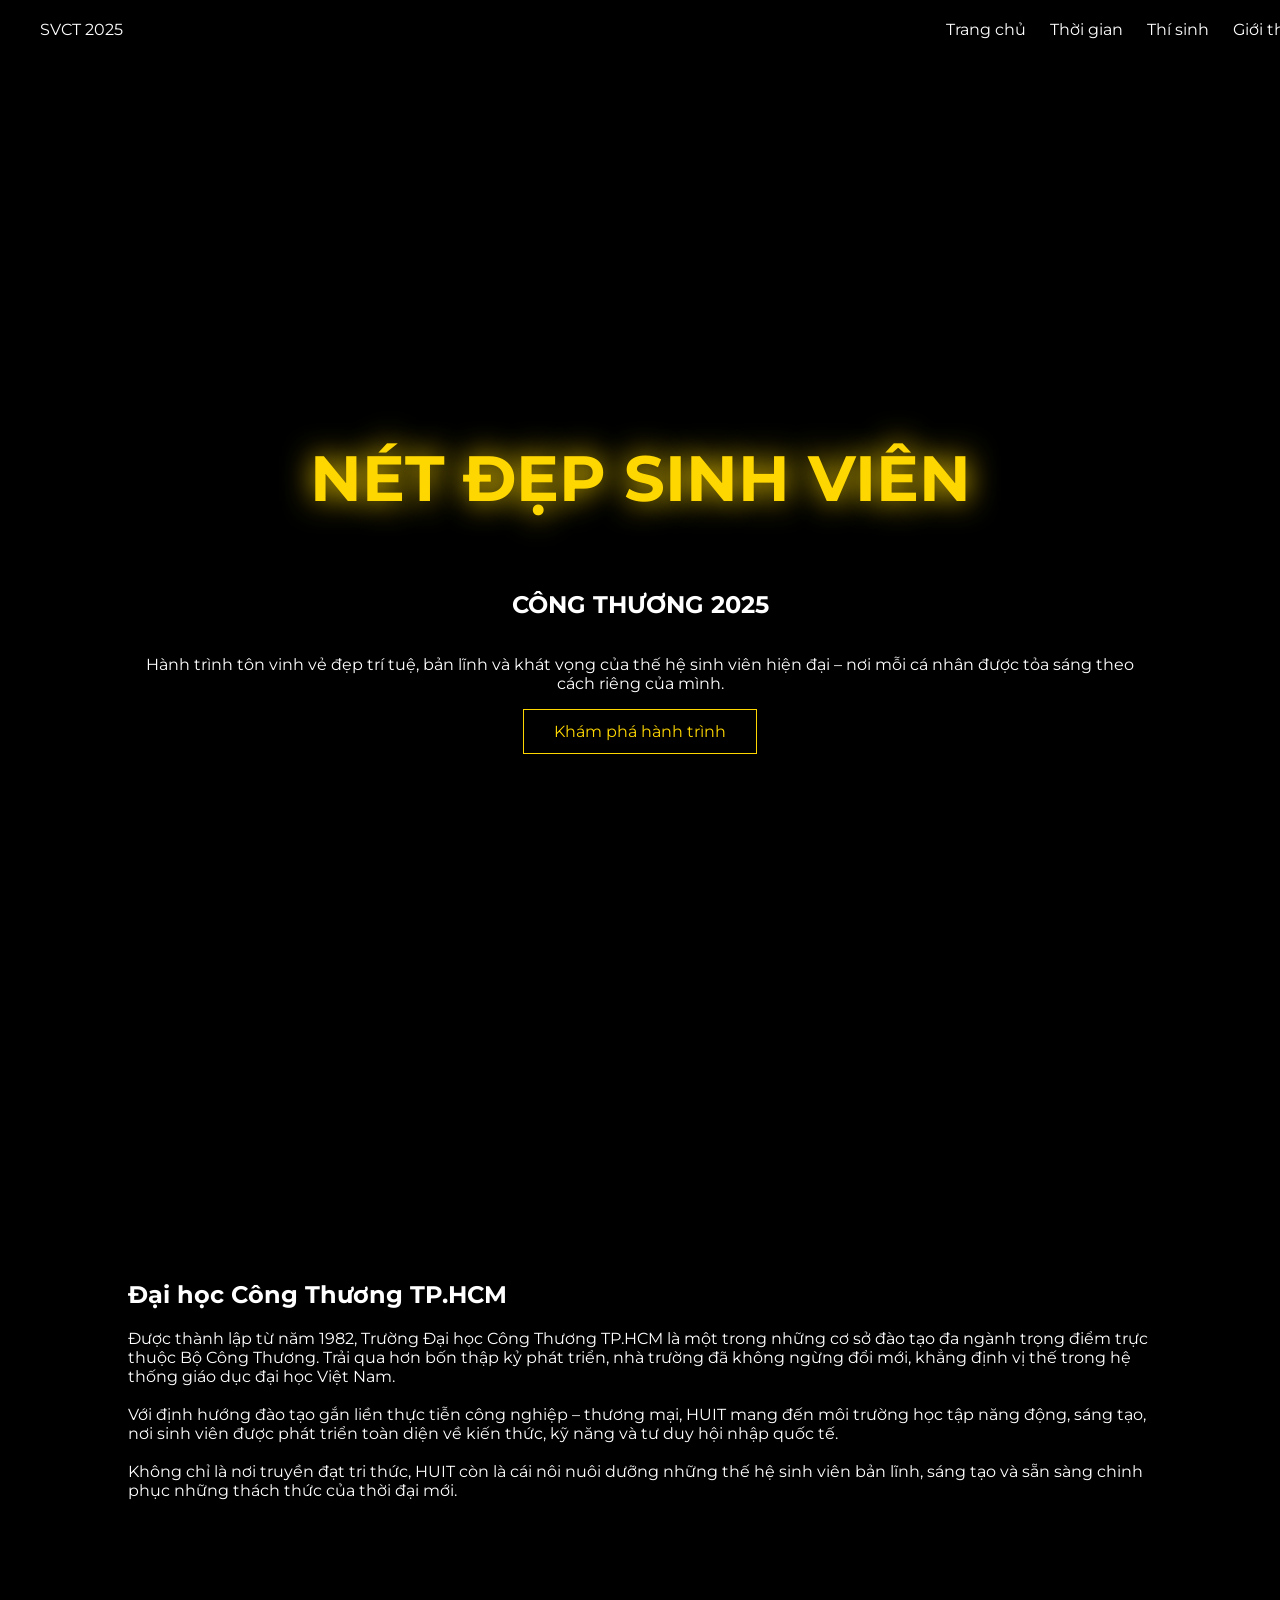
==== index.html @ 8886167d "1" ====
<!DOCTYPE html>
<html lang="vi">
<head>
<meta charset="UTF-8">
<title>NÉT ĐẸP SVCT 2025</title>

<link rel="stylesheet" href="assets/css/style.css">
<link rel="stylesheet" href="assets/css/effects.css">

<link href="https://fonts.googleapis.com/css2?family=Playfair+Display:wght@700&family=Montserrat:wght@300;500&display=swap" rel="stylesheet">
</head>

<body>

<video autoplay muted loop id="videoBG">
<source src="https://cdn.coverr.co/videos/coverr-stage-lights-5176/1080p.mp4">
</video>

<div class="overlay"></div>

<nav>
<div>SVCT 2025</div>
<div>
<a href="index.html">Trang chủ</a>
<a href="timeline.html">Thời gian</a>
<a href="contestants.html">Thí sinh</a>
<a href="about.html">Giới thiệu</a>
</div>
</nav>

<section class="hero">
<h1>NÉT ĐẸP SINH VIÊN</h1>
<h2>CÔNG THƯƠNG 2025</h2>
<p>
Hành trình tôn vinh vẻ đẹp trí tuệ, bản lĩnh và khát vọng của thế hệ sinh viên hiện đại – nơi mỗi cá nhân được tỏa sáng theo cách riêng của mình.
</p>
<div class="btn">Khám phá hành trình</div>
</section>

<section class="fade">
<h2>Đại học Công Thương TP.HCM</h2>
<p>
Được thành lập từ năm 1982, Trường Đại học Công Thương TP.HCM là một trong những cơ sở đào tạo đa ngành trọng điểm trực thuộc Bộ Công Thương. 
Trải qua hơn bốn thập kỷ phát triển, nhà trường đã không ngừng đổi mới, khẳng định vị thế trong hệ thống giáo dục đại học Việt Nam.
<br><br>
Với định hướng đào tạo gắn liền thực tiễn công nghiệp – thương mại, HUIT mang đến môi trường học tập năng động, sáng tạo, nơi sinh viên được phát triển toàn diện về kiến thức, kỹ năng và tư duy hội nhập quốc tế.
<br><br>
Không chỉ là nơi truyền đạt tri thức, HUIT còn là cái nôi nuôi dưỡng những thế hệ sinh viên bản lĩnh, sáng tạo và sẵn sàng chinh phục những thách thức của thời đại mới.
</p>
</section>

<script src="assets/js/main.js"></script>
<script src="assets/js/effects.js"></script>

</body>
</html>
---- assets/css/style.css ----
body{
    margin:0;
    font-family:'Montserrat',sans-serif;
    background:black;
    color:white;
}

/* VIDEO BG */
#videoBG{
    position:fixed;
    width:100%;
    height:100%;
    object-fit:cover;
    z-index:-2;
}

.overlay{
    position:fixed;
    width:100%;
    height:100%;
    background:rgba(0,0,0,0.6);
    z-index:-1;
}

/* NAV */
nav{
    position:fixed;
    width:100%;
    display:flex;
    justify-content:space-between;
    padding:20px 40px;
    backdrop-filter:blur(10px);
    z-index:100;
}

nav a{
    color:white;
    margin:0 10px;
    text-decoration:none;
}

nav a:hover{color:gold}

/* HERO */
.hero{
    height:100vh;
    display:flex;
    flex-direction:column;
    justify-content:center;
    align-items:center;
    text-align:center;
}

.hero h1{
    font-size:64px;
    color:gold;
    text-shadow:0 0 30px gold;
}

/* SECTION */
section{
    padding:120px 10%;
}

/* GRID */
.grid{
    display:grid;
    grid-template-columns:repeat(auto-fit,minmax(250px,1fr));
    gap:25px;
}

/* CARD */
.card{
    background:rgba(255,255,255,0.05);
    padding:25px;
    border-radius:12px;
    transition:0.4s;
}

.card:hover{
    transform:translateY(-10px) scale(1.05);
    box-shadow:0 0 30px gold;
}

/* BUTTON */
.btn{
    border:1px solid gold;
    padding:12px 30px;
    color:gold;
}
.btn:hover{
    background:gold;
    color:black;
}
---- assets/css/effects.css ----
.fade{
    opacity:0;
    transform:translateY(60px);
    transition:1s;
}
.fade.show{
    opacity:1;
    transform:translateY(0);
}

/* MODAL */
.modal{
    position:fixed;
    top:0;
    width:100%;
    height:100%;
    display:none;
    justify-content:center;
    align-items:center;
    background:rgba(0,0,0,0.8);
}

.modal-content{
    background:#111;
    padding:30px;
    border-radius:15px;
    max-width:400px;
}

/* RIPPLE */
.ripple{
    position:absolute;
    border-radius:50%;
    background:rgba(255,215,0,0.4);
    animation:ripple 0.6s linear;
}
@keyframes ripple{
    to{transform:scale(4);opacity:0}
}
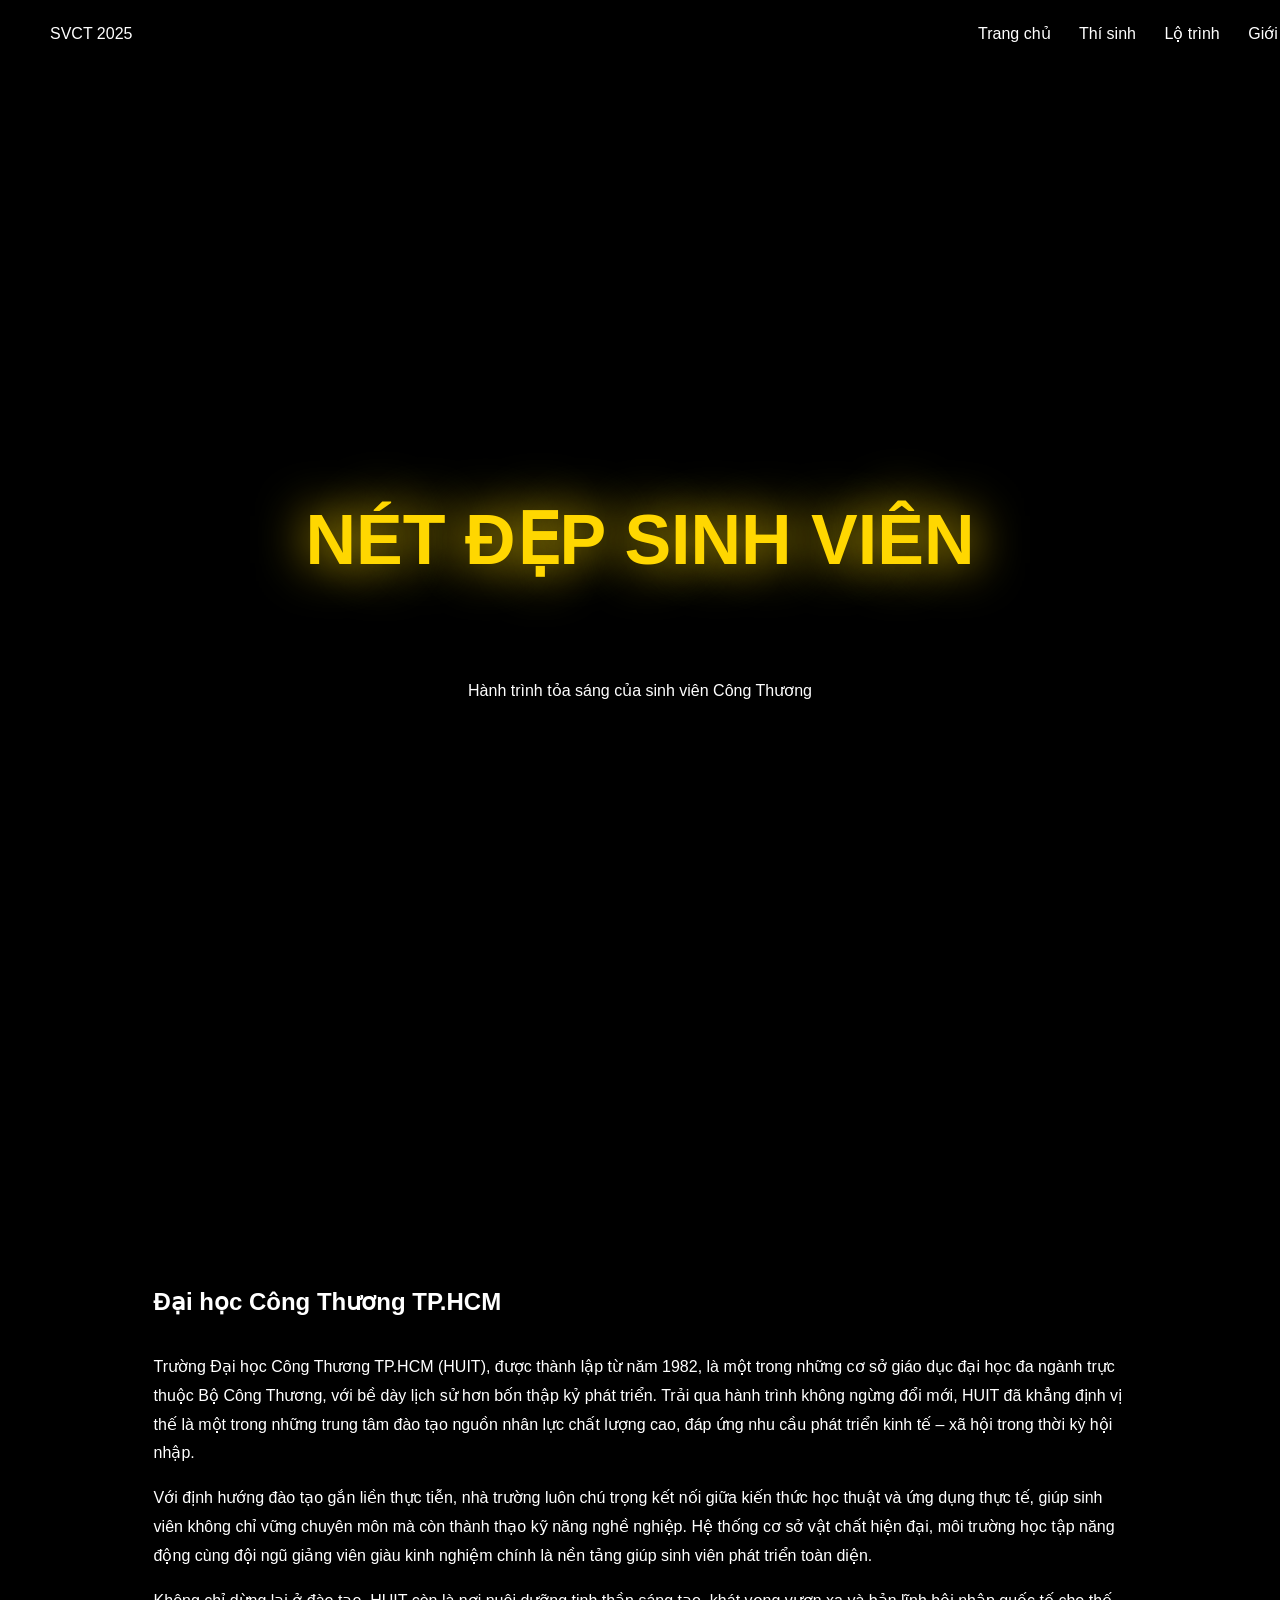
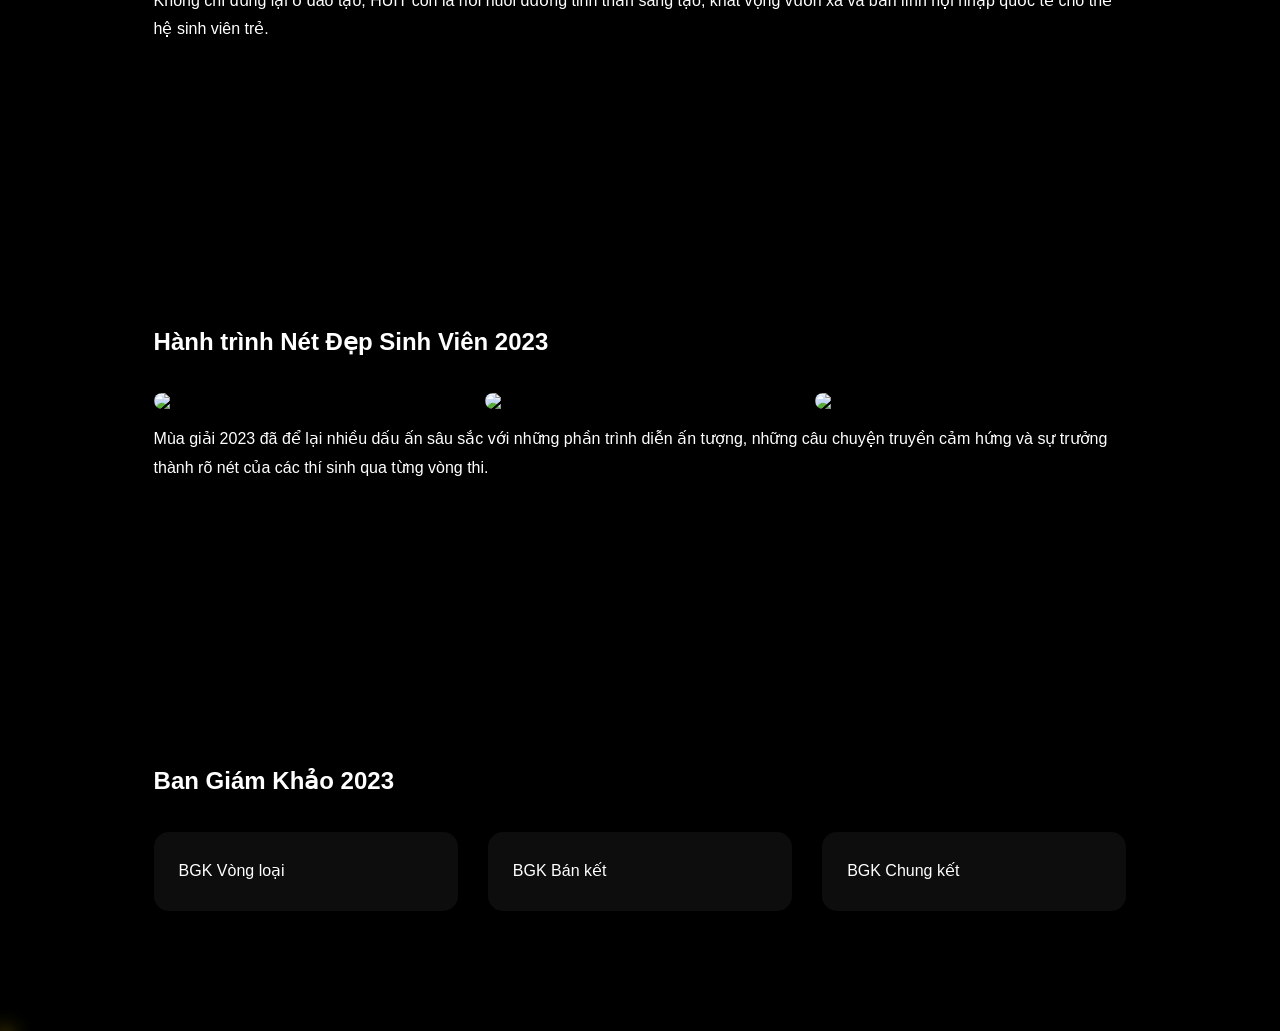
==== commit fe92b998: "2" ====
--- a/index.html
+++ b/index.html
@@ -2,55 +2,78 @@
 <html lang="vi">
 <head>
 <meta charset="UTF-8">
-<title>NÉT ĐẸP SVCT 2025</title>
+<title>SVCT 2025</title>
 
 <link rel="stylesheet" href="assets/css/style.css">
 <link rel="stylesheet" href="assets/css/effects.css">
-
-<link href="https://fonts.googleapis.com/css2?family=Playfair+Display:wght@700&family=Montserrat:wght@300;500&display=swap" rel="stylesheet">
 </head>
 
 <body>
-
-<video autoplay muted loop id="videoBG">
-<source src="https://cdn.coverr.co/videos/coverr-stage-lights-5176/1080p.mp4">
-</video>
-
-<div class="overlay"></div>
 
 <nav>
 <div>SVCT 2025</div>
 <div>
 <a href="index.html">Trang chủ</a>
-<a href="timeline.html">Thời gian</a>
 <a href="contestants.html">Thí sinh</a>
+<a href="timeline.html">Lộ trình</a>
 <a href="about.html">Giới thiệu</a>
 </div>
 </nav>
 
 <section class="hero">
 <h1>NÉT ĐẸP SINH VIÊN</h1>
-<h2>CÔNG THƯƠNG 2025</h2>
-<p>
-Hành trình tôn vinh vẻ đẹp trí tuệ, bản lĩnh và khát vọng của thế hệ sinh viên hiện đại – nơi mỗi cá nhân được tỏa sáng theo cách riêng của mình.
-</p>
-<div class="btn">Khám phá hành trình</div>
+<p>Hành trình tỏa sáng của sinh viên Công Thương</p>
 </section>
 
+<!-- GIỚI THIỆU TRƯỜNG -->
 <section class="fade">
 <h2>Đại học Công Thương TP.HCM</h2>
+
 <p>
-Được thành lập từ năm 1982, Trường Đại học Công Thương TP.HCM là một trong những cơ sở đào tạo đa ngành trọng điểm trực thuộc Bộ Công Thương. 
-Trải qua hơn bốn thập kỷ phát triển, nhà trường đã không ngừng đổi mới, khẳng định vị thế trong hệ thống giáo dục đại học Việt Nam.
-<br><br>
-Với định hướng đào tạo gắn liền thực tiễn công nghiệp – thương mại, HUIT mang đến môi trường học tập năng động, sáng tạo, nơi sinh viên được phát triển toàn diện về kiến thức, kỹ năng và tư duy hội nhập quốc tế.
-<br><br>
-Không chỉ là nơi truyền đạt tri thức, HUIT còn là cái nôi nuôi dưỡng những thế hệ sinh viên bản lĩnh, sáng tạo và sẵn sàng chinh phục những thách thức của thời đại mới.
+Trường Đại học Công Thương TP.HCM (HUIT), được thành lập từ năm 1982, là một trong những cơ sở giáo dục đại học đa ngành trực thuộc Bộ Công Thương, với bề dày lịch sử hơn bốn thập kỷ phát triển. 
+Trải qua hành trình không ngừng đổi mới, HUIT đã khẳng định vị thế là một trong những trung tâm đào tạo nguồn nhân lực chất lượng cao, đáp ứng nhu cầu phát triển kinh tế – xã hội trong thời kỳ hội nhập.
 </p>
+
+<p>
+Với định hướng đào tạo gắn liền thực tiễn, nhà trường luôn chú trọng kết nối giữa kiến thức học thuật và ứng dụng thực tế, giúp sinh viên không chỉ vững chuyên môn mà còn thành thạo kỹ năng nghề nghiệp. 
+Hệ thống cơ sở vật chất hiện đại, môi trường học tập năng động cùng đội ngũ giảng viên giàu kinh nghiệm chính là nền tảng giúp sinh viên phát triển toàn diện.
+</p>
+
+<p>
+Không chỉ dừng lại ở đào tạo, HUIT còn là nơi nuôi dưỡng tinh thần sáng tạo, khát vọng vươn xa và bản lĩnh hội nhập quốc tế cho thế hệ sinh viên trẻ.
+</p>
+
+</section>
+
+<!-- REVIEW 2023 -->
+<section class="fade">
+<h2>Hành trình Nét Đẹp Sinh Viên 2023</h2>
+
+<div class="carousel">
+<img src="https://via.placeholder.com/400x250">
+<img src="https://via.placeholder.com/400x250">
+<img src="https://via.placeholder.com/400x250">
+</div>
+
+<p>
+Mùa giải 2023 đã để lại nhiều dấu ấn sâu sắc với những phần trình diễn ấn tượng, những câu chuyện truyền cảm hứng và sự trưởng thành rõ nét của các thí sinh qua từng vòng thi.
+</p>
+
+</section>
+
+<!-- BGK -->
+<section class="fade">
+<h2>Ban Giám Khảo 2023</h2>
+
+<div class="grid">
+<div class="card">BGK Vòng loại</div>
+<div class="card">BGK Bán kết</div>
+<div class="card">BGK Chung kết</div>
+</div>
+
 </section>
 
 <script src="assets/js/main.js"></script>
-<script src="assets/js/effects.js"></script>
 
 </body>
 </html>
--- a/assets/css/style.css
+++ b/assets/css/style.css
@@ -1,94 +1,136 @@
 body{
-    margin:0;
-    font-family:'Montserrat',sans-serif;
-    background:black;
-    color:white;
-}
-
-/* VIDEO BG */
-#videoBG{
-    position:fixed;
-    width:100%;
-    height:100%;
-    object-fit:cover;
-    z-index:-2;
-}
-
-.overlay{
-    position:fixed;
-    width:100%;
-    height:100%;
-    background:rgba(0,0,0,0.6);
-    z-index:-1;
+margin:0;
+font-family:'Montserrat',sans-serif;
+background:#000;
+color:#fff;
+overflow-x:hidden;
+line-height:1.8;
 }
 
 /* NAV */
 nav{
-    position:fixed;
-    width:100%;
-    display:flex;
-    justify-content:space-between;
-    padding:20px 40px;
-    backdrop-filter:blur(10px);
-    z-index:100;
+position:fixed;
+width:100%;
+display:flex;
+justify-content:space-between;
+padding:20px 50px;
+backdrop-filter:blur(15px);
+z-index:100;
 }
-
 nav a{
-    color:white;
-    margin:0 10px;
-    text-decoration:none;
+color:white;
+margin:0 12px;
+text-decoration:none;
 }
-
 nav a:hover{color:gold}
 
 /* HERO */
 .hero{
-    height:100vh;
-    display:flex;
-    flex-direction:column;
-    justify-content:center;
-    align-items:center;
-    text-align:center;
+height:100vh;
+display:flex;
+flex-direction:column;
+justify-content:center;
+align-items:center;
+text-align:center;
 }
-
 .hero h1{
-    font-size:64px;
-    color:gold;
-    text-shadow:0 0 30px gold;
+font-size:70px;
+color:gold;
+text-shadow:0 0 50px gold;
 }
 
 /* SECTION */
 section{
-    padding:120px 10%;
+padding:120px 12%;
+}
+
+/* TITLE */
+h2{
+margin-bottom:30px;
 }
 
 /* GRID */
 .grid{
-    display:grid;
-    grid-template-columns:repeat(auto-fit,minmax(250px,1fr));
-    gap:25px;
+display:grid;
+grid-template-columns:repeat(auto-fit,minmax(250px,1fr));
+gap:30px;
 }
 
 /* CARD */
 .card{
-    background:rgba(255,255,255,0.05);
-    padding:25px;
-    border-radius:12px;
-    transition:0.4s;
+background:rgba(255,255,255,0.05);
+padding:25px;
+border-radius:15px;
+transition:0.4s;
+cursor:pointer;
+}
+.card:hover{
+transform:translateY(-10px) scale(1.05);
+box-shadow:0 0 30px gold;
 }
 
-.card:hover{
-    transform:translateY(-10px) scale(1.05);
-    box-shadow:0 0 30px gold;
+/* CAROUSEL */
+.carousel{
+display:flex;
+overflow-x:auto;
+gap:20px;
+}
+.carousel img{
+width:350px;
+border-radius:10px;
+transition:0.4s;
+}
+.carousel img:hover{transform:scale(1.1)}
+
+/* MODAL */
+.modal{
+position:fixed;
+top:0;
+left:0;
+width:100%;
+height:100%;
+display:none;
+justify-content:center;
+align-items:center;
+background:rgba(0,0,0,0.85);
+z-index:999;
+}
+.modal-content{
+background:#111;
+padding:30px;
+border-radius:15px;
+max-width:400px;
+text-align:center;
 }
 
 /* BUTTON */
 .btn{
-    border:1px solid gold;
-    padding:12px 30px;
-    color:gold;
+border:1px solid gold;
+padding:10px 20px;
+color:gold;
+cursor:pointer;
 }
 .btn:hover{
-    background:gold;
-    color:black;
+background:gold;
+color:black;
+}
+
+/* CURSOR */
+.cursor{
+width:10px;
+height:10px;
+background:gold;
+position:fixed;
+border-radius:50%;
+pointer-events:none;
+box-shadow:0 0 20px gold;
+z-index:9999;
+}
+.trail{
+position:fixed;
+width:6px;
+height:6px;
+background:rgba(255,215,0,0.5);
+border-radius:50%;
+pointer-events:none;
 }
--- a/assets/css/effects.css
+++ b/assets/css/effects.css
@@ -1,39 +1,9 @@
 .fade{
-    opacity:0;
-    transform:translateY(60px);
-    transition:1s;
+opacity:0;
+transform:translateY(60px);
+transition:1s;
 }
 .fade.show{
-    opacity:1;
-    transform:translateY(0);
-}
-
-/* MODAL */
-.modal{
-    position:fixed;
-    top:0;
-    width:100%;
-    height:100%;
-    display:none;
-    justify-content:center;
-    align-items:center;
-    background:rgba(0,0,0,0.8);
-}
-
-.modal-content{
-    background:#111;
-    padding:30px;
-    border-radius:15px;
-    max-width:400px;
-}
-
-/* RIPPLE */
-.ripple{
-    position:absolute;
-    border-radius:50%;
-    background:rgba(255,215,0,0.4);
-    animation:ripple 0.6s linear;
-}
-@keyframes ripple{
-    to{transform:scale(4);opacity:0}
-}+opacity:1;
+transform:translateY(0);
+}   
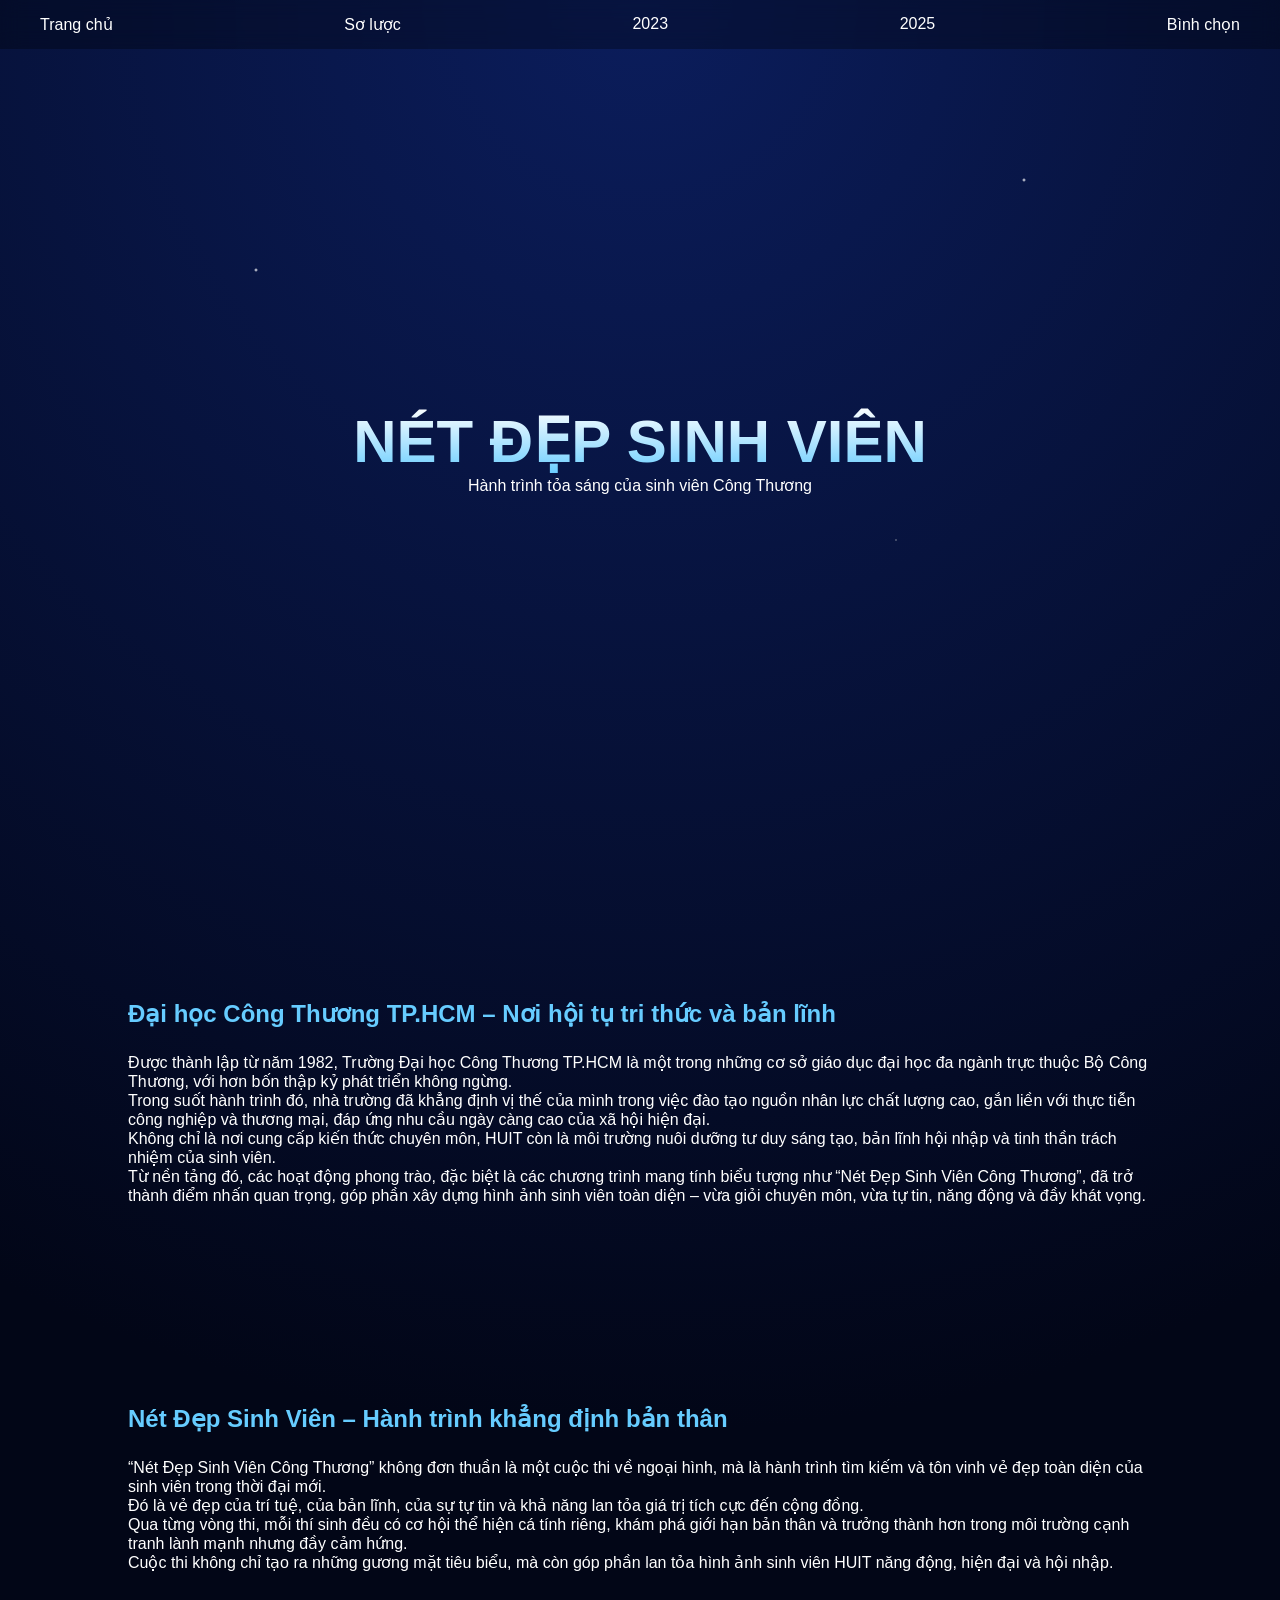
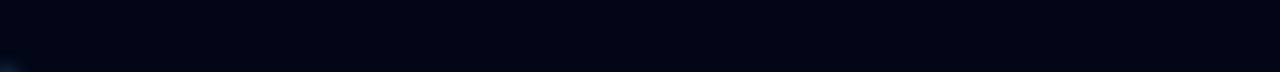
==== commit 52f2572e: "main" ====
--- a/index.html
+++ b/index.html
@@ -2,22 +2,18 @@
 <html lang="vi">
 <head>
 <meta charset="UTF-8">
-<title>SVCT 2025</title>
-
+<title>Trang chủ</title>
 <link rel="stylesheet" href="assets/css/style.css">
-<link rel="stylesheet" href="assets/css/effects.css">
 </head>
 
 <body>
 
 <nav>
-<div>SVCT 2025</div>
-<div>
 <a href="index.html">Trang chủ</a>
-<a href="contestants.html">Thí sinh</a>
-<a href="timeline.html">Lộ trình</a>
-<a href="about.html">Giới thiệu</a>
-</div>
+<a href="overview.html">Sơ lược</a>
+<a href="review2023.html">2023</a>
+<a href="contest2025.html">2025</a>
+<a href="vote.html">Bình chọn</a>
 </nav>
 
 <section class="hero">
@@ -26,54 +22,49 @@
 </section>
 
 <!-- GIỚI THIỆU TRƯỜNG -->
-<section class="fade">
-<h2>Đại học Công Thương TP.HCM</h2>
+<section>
+<h2>Đại học Công Thương TP.HCM – Nơi hội tụ tri thức và bản lĩnh</h2>
 
 <p>
-Trường Đại học Công Thương TP.HCM (HUIT), được thành lập từ năm 1982, là một trong những cơ sở giáo dục đại học đa ngành trực thuộc Bộ Công Thương, với bề dày lịch sử hơn bốn thập kỷ phát triển. 
-Trải qua hành trình không ngừng đổi mới, HUIT đã khẳng định vị thế là một trong những trung tâm đào tạo nguồn nhân lực chất lượng cao, đáp ứng nhu cầu phát triển kinh tế – xã hội trong thời kỳ hội nhập.
+Được thành lập từ năm 1982, Trường Đại học Công Thương TP.HCM là một trong những cơ sở giáo dục đại học đa ngành trực thuộc Bộ Công Thương, với hơn bốn thập kỷ phát triển không ngừng.
 </p>
 
 <p>
-Với định hướng đào tạo gắn liền thực tiễn, nhà trường luôn chú trọng kết nối giữa kiến thức học thuật và ứng dụng thực tế, giúp sinh viên không chỉ vững chuyên môn mà còn thành thạo kỹ năng nghề nghiệp. 
-Hệ thống cơ sở vật chất hiện đại, môi trường học tập năng động cùng đội ngũ giảng viên giàu kinh nghiệm chính là nền tảng giúp sinh viên phát triển toàn diện.
+Trong suốt hành trình đó, nhà trường đã khẳng định vị thế của mình trong việc đào tạo nguồn nhân lực chất lượng cao, gắn liền với thực tiễn công nghiệp và thương mại, đáp ứng nhu cầu ngày càng cao của xã hội hiện đại.
 </p>
 
 <p>
-Không chỉ dừng lại ở đào tạo, HUIT còn là nơi nuôi dưỡng tinh thần sáng tạo, khát vọng vươn xa và bản lĩnh hội nhập quốc tế cho thế hệ sinh viên trẻ.
+Không chỉ là nơi cung cấp kiến thức chuyên môn, HUIT còn là môi trường nuôi dưỡng tư duy sáng tạo, bản lĩnh hội nhập và tinh thần trách nhiệm của sinh viên.
+</p>
+
+<p>
+Từ nền tảng đó, các hoạt động phong trào, đặc biệt là các chương trình mang tính biểu tượng như “Nét Đẹp Sinh Viên Công Thương”, đã trở thành điểm nhấn quan trọng, góp phần xây dựng hình ảnh sinh viên toàn diện – vừa giỏi chuyên môn, vừa tự tin, năng động và đầy khát vọng.
 </p>
 
 </section>
 
-<!-- REVIEW 2023 -->
-<section class="fade">
-<h2>Hành trình Nét Đẹp Sinh Viên 2023</h2>
-
-<div class="carousel">
-<img src="https://via.placeholder.com/400x250">
-<img src="https://via.placeholder.com/400x250">
-<img src="https://via.placeholder.com/400x250">
-</div>
+<!-- GIỚI THIỆU CUỘC THI -->
+<section>
+<h2>Nét Đẹp Sinh Viên – Hành trình khẳng định bản thân</h2>
 
 <p>
-Mùa giải 2023 đã để lại nhiều dấu ấn sâu sắc với những phần trình diễn ấn tượng, những câu chuyện truyền cảm hứng và sự trưởng thành rõ nét của các thí sinh qua từng vòng thi.
+“Nét Đẹp Sinh Viên Công Thương” không đơn thuần là một cuộc thi về ngoại hình, mà là hành trình tìm kiếm và tôn vinh vẻ đẹp toàn diện của sinh viên trong thời đại mới.
+</p>
+
+<p>
+Đó là vẻ đẹp của trí tuệ, của bản lĩnh, của sự tự tin và khả năng lan tỏa giá trị tích cực đến cộng đồng.
+</p>
+
+<p>
+Qua từng vòng thi, mỗi thí sinh đều có cơ hội thể hiện cá tính riêng, khám phá giới hạn bản thân và trưởng thành hơn trong môi trường cạnh tranh lành mạnh nhưng đầy cảm hứng.
+</p>
+
+<p>
+Cuộc thi không chỉ tạo ra những gương mặt tiêu biểu, mà còn góp phần lan tỏa hình ảnh sinh viên HUIT năng động, hiện đại và hội nhập.
 </p>
 
 </section>
 
-<!-- BGK -->
-<section class="fade">
-<h2>Ban Giám Khảo 2023</h2>
-
-<div class="grid">
-<div class="card">BGK Vòng loại</div>
-<div class="card">BGK Bán kết</div>
-<div class="card">BGK Chung kết</div>
-</div>
-
-</section>
-
 <script src="assets/js/main.js"></script>
-
 </body>
 </html>
--- a/assets/css/style.css
+++ b/assets/css/style.css
@@ -1,11 +1,26 @@
+/* ===== GLOBAL ===== */
+*{margin:0;padding:0;box-sizing:border-box;}
+
 body{
-margin:0;
 font-family:'Montserrat',sans-serif;
-background:#000;
-color:#fff;
+color:white;
 overflow-x:hidden;
-line-height:1.8;
+background: radial-gradient(circle at top, #0b1d5c, #020617 80%);
 }
+
+/* STAR BG */
+body::before{
+content:"";
+position:fixed;
+width:100%;height:100%;
+background-image:
+radial-gradient(2px 2px at 20% 30%, #fff, transparent),
+radial-gradient(1px 1px at 70% 60%, #ccc, transparent),
+radial-gradient(2px 2px at 80% 20%, #fff, transparent);
+animation:sparkle 6s infinite;
+z-index:-1;
+}
+@keyframes sparkle{0%{opacity:.4}50%{opacity:1}100%{opacity:.4}}
 
 /* NAV */
 nav{
@@ -13,16 +28,13 @@
 width:100%;
 display:flex;
 justify-content:space-between;
-padding:20px 50px;
-backdrop-filter:blur(15px);
+padding:15px 30px;
+background:rgba(0,0,0,0.3);
+backdrop-filter:blur(10px);
 z-index:100;
 }
-nav a{
-color:white;
-margin:0 12px;
-text-decoration:none;
-}
-nav a:hover{color:gold}
+nav a{color:white;margin:0 10px;text-decoration:none}
+nav a:hover{color:#66ccff}
 
 /* HERO */
 .hero{
@@ -34,103 +46,79 @@
 text-align:center;
 }
 .hero h1{
-font-size:70px;
-color:gold;
-text-shadow:0 0 50px gold;
+font-size:60px;
+background:linear-gradient(#fff,#66ccff);
+-webkit-background-clip:text;
+color:transparent;
 }
 
 /* SECTION */
-section{
-padding:120px 12%;
-}
-
-/* TITLE */
-h2{
-margin-bottom:30px;
-}
+section{padding:100px 10%;}
+h2{margin-bottom:25px;color:#66ccff}
 
 /* GRID */
 .grid{
 display:grid;
 grid-template-columns:repeat(auto-fit,minmax(250px,1fr));
-gap:30px;
+gap:25px;
 }
 
 /* CARD */
 .card{
-background:rgba(255,255,255,0.05);
-padding:25px;
+background:rgba(255,255,255,0.08);
+backdrop-filter:blur(10px);
+padding:20px;
 border-radius:15px;
 transition:0.4s;
 cursor:pointer;
 }
 .card:hover{
-transform:translateY(-10px) scale(1.05);
-box-shadow:0 0 30px gold;
+transform:scale(1.05);
+box-shadow:0 0 20px #66ccff;
 }
 
-/* CAROUSEL */
-.carousel{
-display:flex;
-overflow-x:auto;
-gap:20px;
+/* BUTTON */
+button{
+background:#00aaff;
+border:none;
+padding:10px 15px;
+color:white;
+border-radius:20px;
+cursor:pointer;
 }
-.carousel img{
-width:350px;
-border-radius:10px;
-transition:0.4s;
-}
-.carousel img:hover{transform:scale(1.1)}
 
 /* MODAL */
 .modal{
 position:fixed;
-top:0;
-left:0;
-width:100%;
-height:100%;
+top:0;left:0;
+width:100%;height:100%;
 display:none;
 justify-content:center;
 align-items:center;
-background:rgba(0,0,0,0.85);
-z-index:999;
+background:rgba(0,0,0,0.8);
 }
 .modal-content{
 background:#111;
-padding:30px;
-border-radius:15px;
-max-width:400px;
-text-align:center;
-}
-
-/* BUTTON */
-.btn{
-border:1px solid gold;
-padding:10px 20px;
-color:gold;
-cursor:pointer;
-}
-.btn:hover{
-background:gold;
-color:black;
+padding:20px;
+border-radius:10px;
+width:90%;
 }
 
 /* CURSOR */
 .cursor{
-width:10px;
-height:10px;
-background:gold;
+width:12px;height:12px;
+background:#66ccff;
 position:fixed;
 border-radius:50%;
 pointer-events:none;
-box-shadow:0 0 20px gold;
+box-shadow:0 0 20px #66ccff;
 z-index:9999;
 }
-.trail{
-position:fixed;
-width:6px;
-height:6px;
-background:rgba(255,215,0,0.5);
-border-radius:50%;
-pointer-events:none;
+.card h3{
+margin:10px 0 5px;
+}
+
+.card p{
+font-size:14px;
+opacity:0.8;
 }
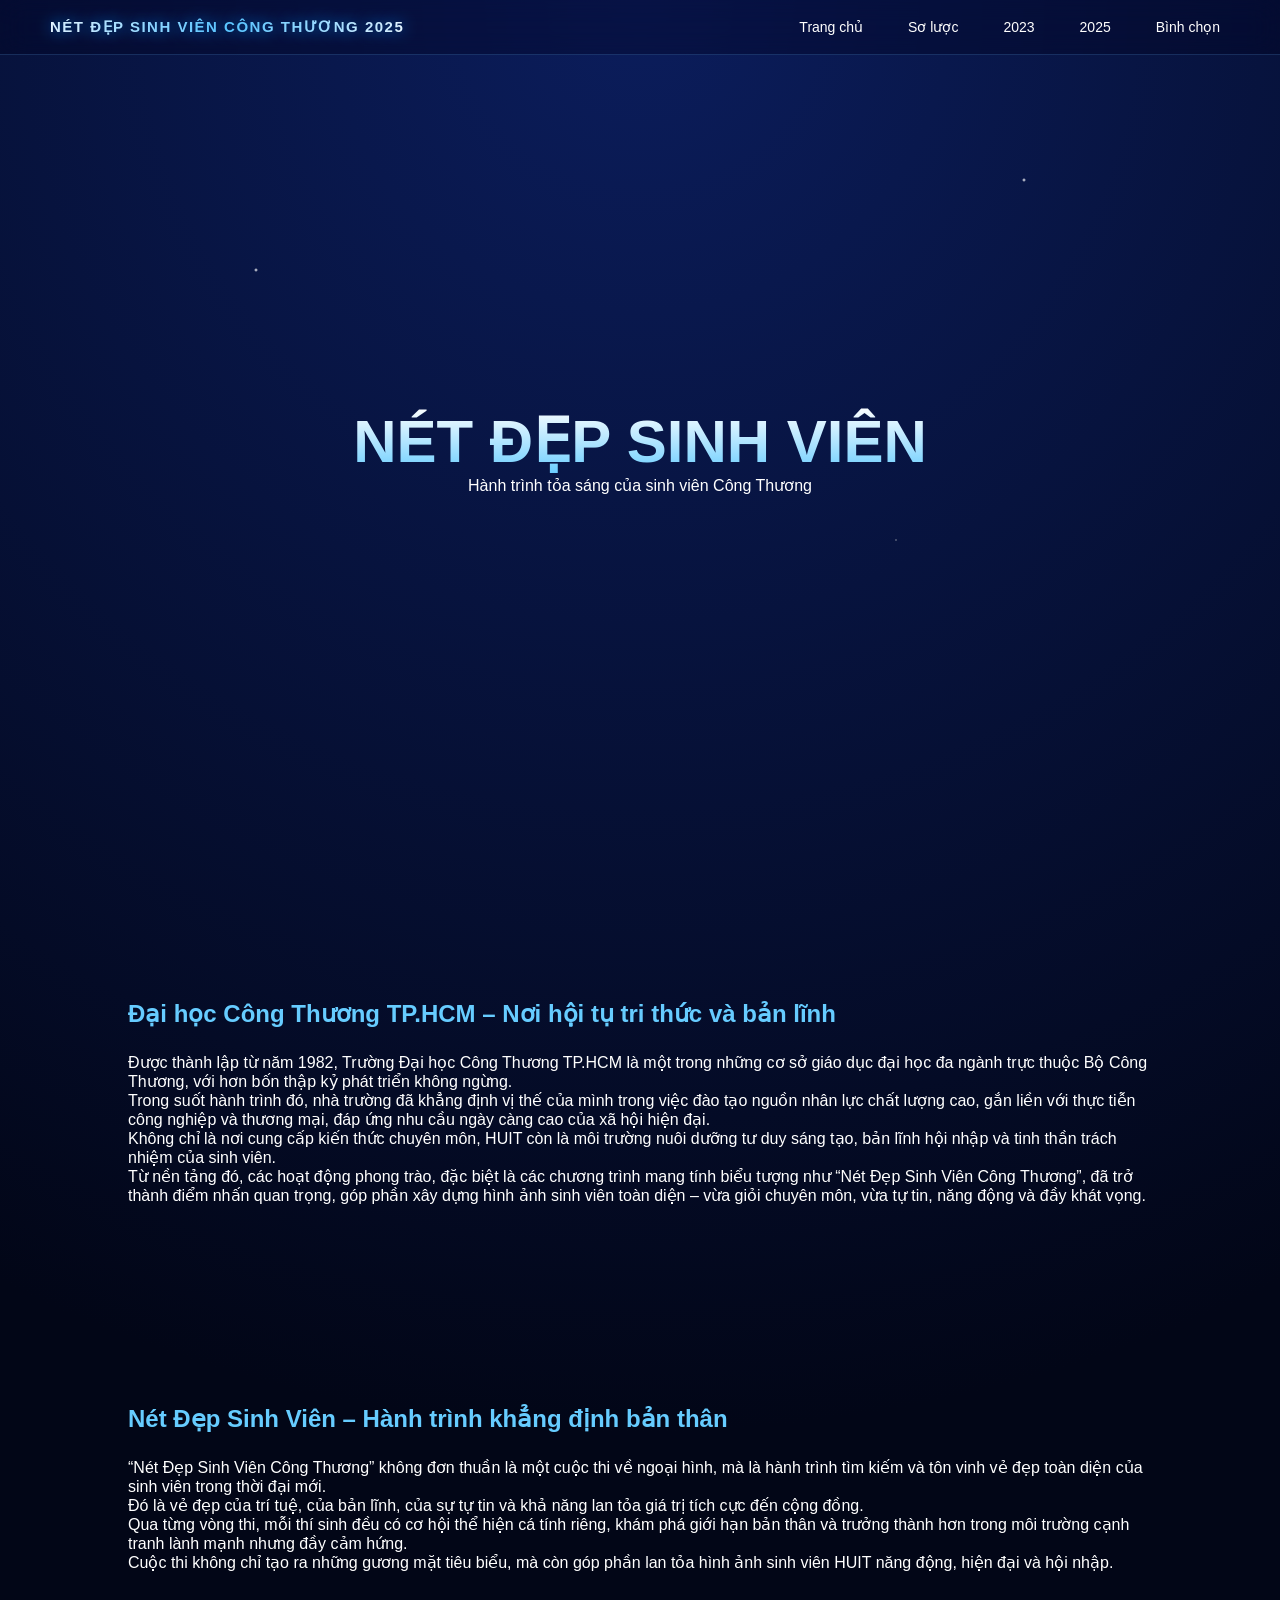
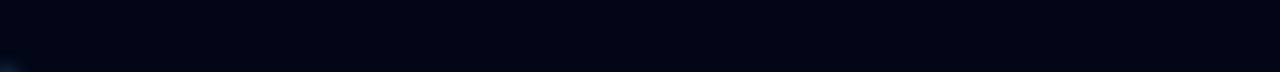
==== commit 35bff46d: "1" ====
--- a/index.html
+++ b/index.html
@@ -8,12 +8,22 @@
 
 <body>
 
-<nav>
+<nav class="navbar">
+
+<!-- LEFT: BRAND -->
+<div class="nav-brand">
+NÉT ĐẸP SINH VIÊN CÔNG THƯƠNG 2025
+</div>
+
+<!-- RIGHT: MENU -->
+<div class="nav-menu">
 <a href="index.html">Trang chủ</a>
 <a href="overview.html">Sơ lược</a>
 <a href="review2023.html">2023</a>
 <a href="contest2025.html">2025</a>
 <a href="vote.html">Bình chọn</a>
+</div>
+
 </nav>
 
 <section class="hero">
--- a/assets/css/style.css
+++ b/assets/css/style.css
@@ -121,4 +121,122 @@
 .card p{
 font-size:14px;
 opacity:0.8;
+}
+/* ===== NAVBAR CINEMATIC ===== */
+.navbar{
+position:fixed;
+top:0;
+left:0;
+width:100%;
+display:flex;
+justify-content:space-between;
+align-items:center;
+padding:18px 50px;
+z-index:1000;
+
+/* GLASS + DARK BLUE */
+background:rgba(0,0,30,0.35);
+backdrop-filter:blur(14px);
+
+/* ánh sáng viền */
+border-bottom:1px solid rgba(100,180,255,0.2);
+}
+
+/* ===== BRAND (TRÁI) ===== */
+.nav-brand{
+font-size:15px;
+font-weight:600;
+letter-spacing:1.5px;
+
+/* gradient text */
+background:linear-gradient(90deg,#ffffff,#66ccff,#ffffff);
+-webkit-background-clip:text;
+color:transparent;
+
+/* glow */
+text-shadow:0 0 15px rgba(0,150,255,0.8);
+}
+
+/* ===== MENU (PHẢI) ===== */
+.nav-menu{
+display:flex;
+gap:25px;
+}
+
+.nav-menu a{
+color:white;
+text-decoration:none;
+font-size:14px;
+position:relative;
+transition:0.3s;
+}
+
+/* HOVER GLOW */
+.nav-menu a:hover{
+color:#66ccff;
+text-shadow:0 0 12px #66ccff;
+}
+
+/* UNDERLINE ANIMATION */
+.nav-menu a::after{
+content:"";
+position:absolute;
+bottom:-6px;
+left:0;
+width:0%;
+height:2px;
+background:linear-gradient(90deg,#66ccff,transparent);
+transition:0.4s;
+}
+.nav-menu a:hover::after{
+width:100%;
+}
+
+/* ===== LIGHT SWEEP EFFECT ===== */
+.navbar::after{
+content:"";
+position:absolute;
+top:0;
+left:-100%;
+width:100%;
+height:100%;
+background:linear-gradient(
+120deg,
+transparent,
+rgba(255,255,255,0.15),
+transparent
+);
+animation:navLight 6s infinite;
+}
+
+@keyframes navLight{
+0%{left:-100%}
+100%{left:100%}
+}
+
+/* ===== SCROLL EFFECT ===== */
+.navbar.scrolled{
+background:rgba(0,0,50,0.7);
+box-shadow:0 0 25px rgba(0,150,255,0.4);
+}
+
+/* ===== RESPONSIVE ===== */
+@media(max-width:768px){
+
+.navbar{
+flex-direction:column;
+gap:10px;
+padding:12px 15px;
+}
+
+.nav-menu{
+flex-wrap:wrap;
+justify-content:center;
+gap:10px;
+}
+
+.nav-brand{
+font-size:13px;
+text-align:center;
+}
 }
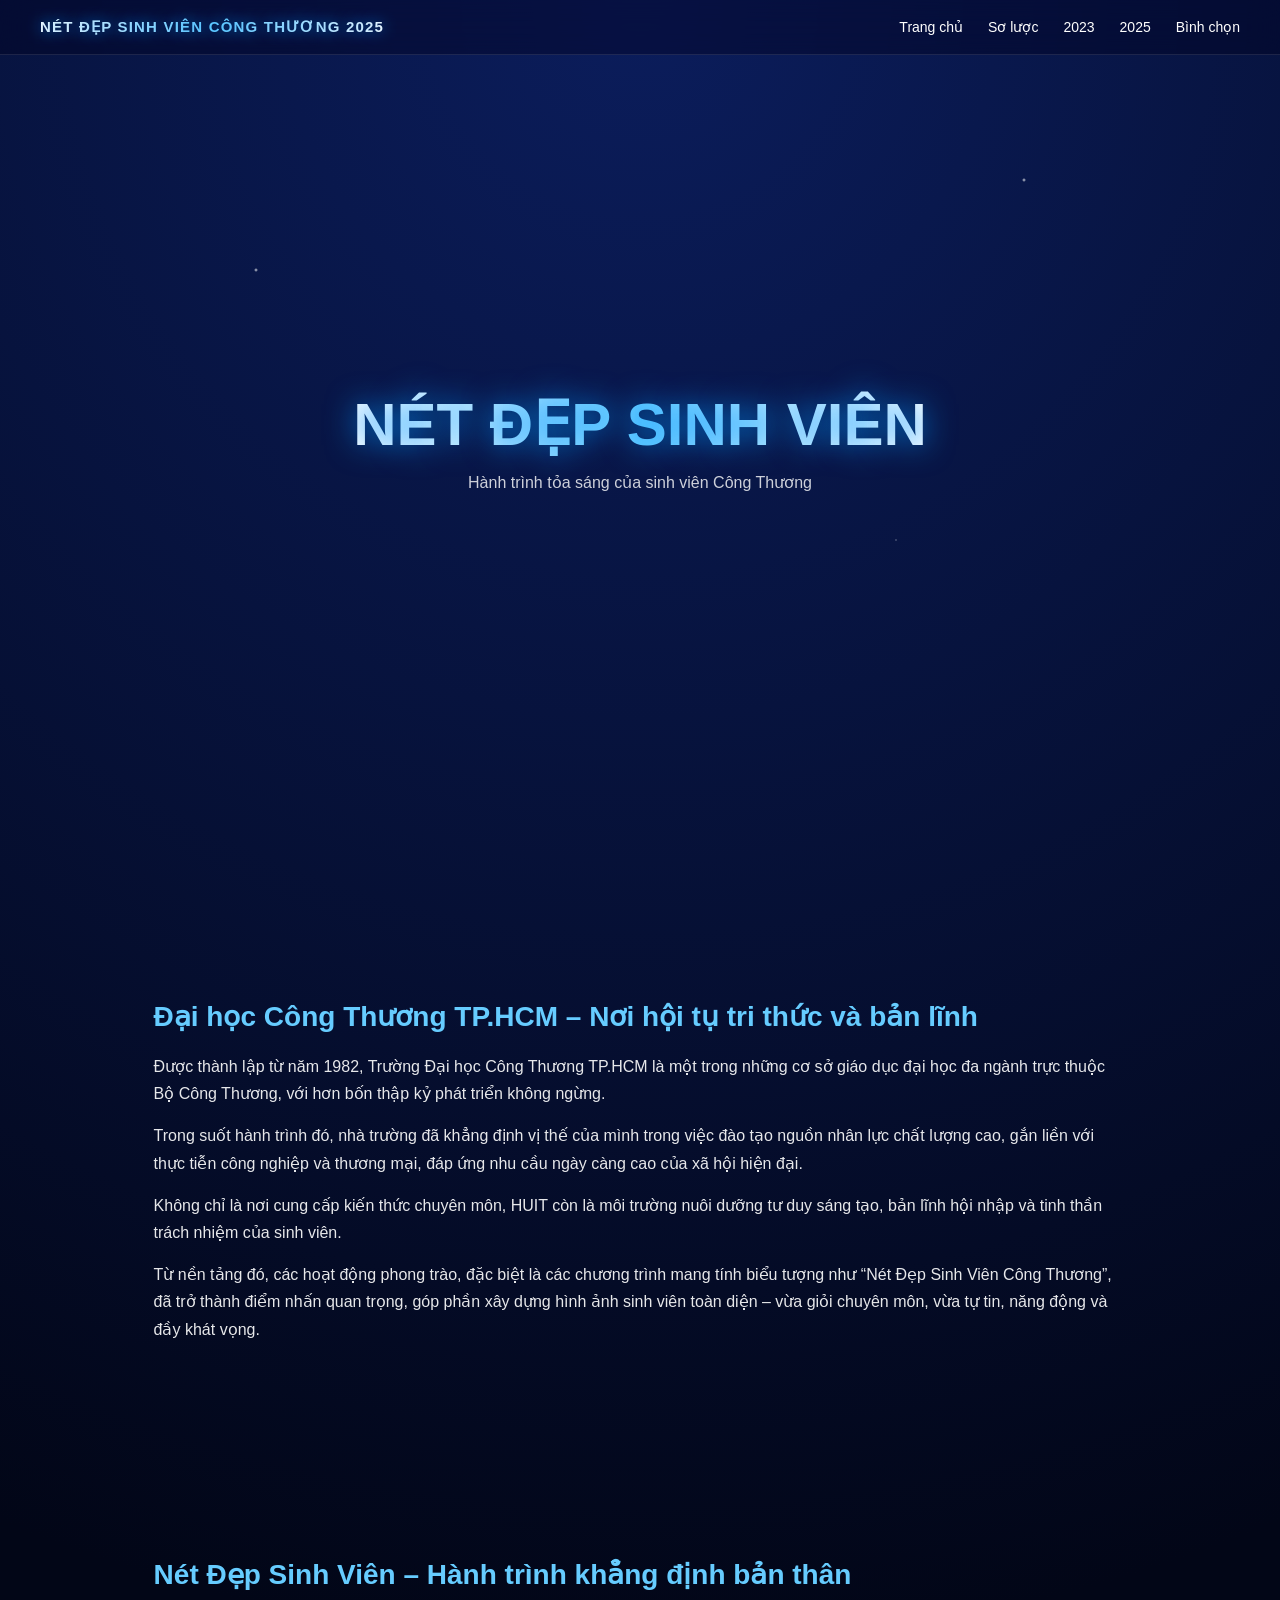
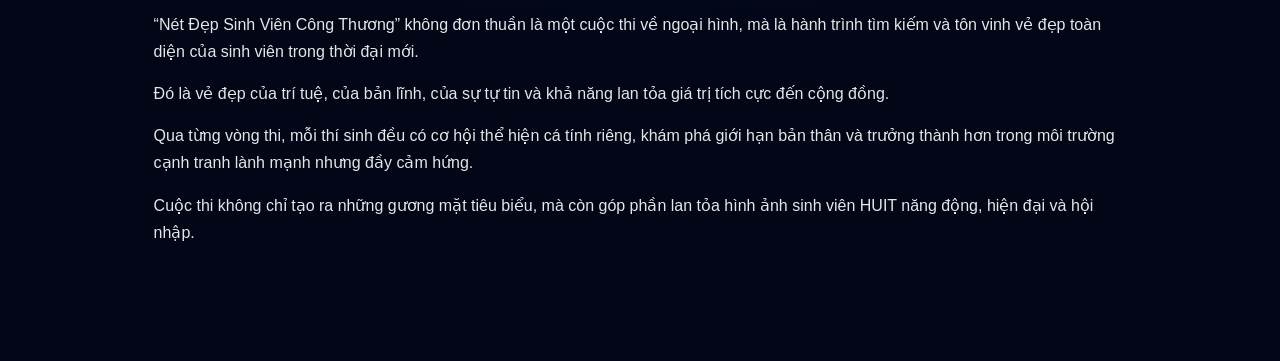
==== commit ed3eae82: "2" ====
--- a/index.html
+++ b/index.html
@@ -2,7 +2,9 @@
 <html lang="vi">
 <head>
 <meta charset="UTF-8">
+<meta name="viewport" content="width=device-width, initial-scale=1.0">
 <title>Trang chủ</title>
+
 <link rel="stylesheet" href="assets/css/style.css">
 </head>
 
--- a/assets/css/style.css
+++ b/assets/css/style.css
@@ -1,42 +1,137 @@
-/* ===== GLOBAL ===== */
-*{margin:0;padding:0;box-sizing:border-box;}
+/* ================= RESET ================= */
+*{
+margin:0;
+padding:0;
+box-sizing:border-box;
+}
 
 body{
 font-family:'Montserrat',sans-serif;
 color:white;
 overflow-x:hidden;
+
+/* BACKGROUND XANH LUNG LINH */
 background: radial-gradient(circle at top, #0b1d5c, #020617 80%);
 }
 
-/* STAR BG */
+/* ===== STAR EFFECT ===== */
 body::before{
 content:"";
 position:fixed;
-width:100%;height:100%;
+top:0;
+left:0;
+width:100%;
+height:100%;
 background-image:
-radial-gradient(2px 2px at 20% 30%, #fff, transparent),
-radial-gradient(1px 1px at 70% 60%, #ccc, transparent),
-radial-gradient(2px 2px at 80% 20%, #fff, transparent);
-animation:sparkle 6s infinite;
+radial-gradient(2px 2px at 20% 30%, rgba(255,255,255,0.8), transparent),
+radial-gradient(1px 1px at 70% 60%, rgba(255,255,255,0.6), transparent),
+radial-gradient(2px 2px at 80% 20%, rgba(255,255,255,0.8), transparent);
+animation:sparkle 6s infinite linear;
 z-index:-1;
 }
-@keyframes sparkle{0%{opacity:.4}50%{opacity:1}100%{opacity:.4}}
-
-/* NAV */
-nav{
-position:fixed;
+
+@keyframes sparkle{
+0%{opacity:0.4}
+50%{opacity:1}
+100%{opacity:0.4}
+}
+
+/* ===== GLOW LIGHT ===== */
+body::after{
+content:"";
+position:fixed;
+width:100%;
+height:100%;
+background: radial-gradient(circle at center, rgba(0,100,255,0.15), transparent 70%);
+animation:glowMove 10s infinite alternate;
+z-index:-2;
+}
+
+@keyframes glowMove{
+0%{transform:translateY(-20px)}
+100%{transform:translateY(20px)}
+}
+
+/* ================= NAVBAR ================= */
+.navbar{
+position:fixed;
+top:0;
+left:0;
 width:100%;
 display:flex;
 justify-content:space-between;
-padding:15px 30px;
-background:rgba(0,0,0,0.3);
-backdrop-filter:blur(10px);
-z-index:100;
-}
-nav a{color:white;margin:0 10px;text-decoration:none}
-nav a:hover{color:#66ccff}
-
-/* HERO */
+align-items:center;
+padding:18px 40px;
+z-index:1000;
+
+background:rgba(0,0,30,0.4);
+backdrop-filter:blur(14px);
+border-bottom:1px solid rgba(255,255,255,0.1);
+}
+
+/* BRAND */
+.nav-brand{
+font-size:15px;
+font-weight:bold;
+letter-spacing:1.2px;
+background:linear-gradient(90deg,#fff,#66ccff,#fff);
+-webkit-background-clip:text;
+color:transparent;
+text-shadow:0 0 15px rgba(0,150,255,0.8);
+}
+
+/* MENU */
+.nav-menu{
+display:flex;
+gap:25px;
+}
+
+.nav-menu a{
+color:white;
+text-decoration:none;
+font-size:14px;
+position:relative;
+transition:0.3s;
+white-space:nowrap;
+}
+
+.nav-menu a:hover{
+color:#66ccff;
+text-shadow:0 0 10px #66ccff;
+}
+
+/* UNDERLINE */
+.nav-menu a::after{
+content:"";
+position:absolute;
+bottom:-6px;
+left:0;
+width:0%;
+height:2px;
+background:#66ccff;
+transition:0.3s;
+}
+.nav-menu a:hover::after{
+width:100%;
+}
+
+/* LIGHT SWEEP */
+.navbar::after{
+content:"";
+position:absolute;
+top:0;
+left:-100%;
+width:100%;
+height:100%;
+background:linear-gradient(120deg,transparent,rgba(255,255,255,0.2),transparent);
+animation:navLight 6s infinite;
+}
+@keyframes navLight{
+0%{left:-100%}
+100%{left:100%}
+}
+
+/* ================= HERO ================= */
 .hero{
 height:100vh;
 display:flex;
@@ -44,69 +139,124 @@
 justify-content:center;
 align-items:center;
 text-align:center;
-}
+padding:0 20px;
+}
+
 .hero h1{
 font-size:60px;
-background:linear-gradient(#fff,#66ccff);
+background:linear-gradient(90deg,#fff,#66ccff,#fff);
 -webkit-background-clip:text;
 color:transparent;
-}
-
-/* SECTION */
-section{padding:100px 10%;}
-h2{margin-bottom:25px;color:#66ccff}
-
-/* GRID */
+text-shadow:0 0 30px rgba(0,150,255,0.8);
+margin-bottom:10px;
+}
+
+.hero p{
+opacity:0.8;
+}
+
+/* ================= SECTION ================= */
+section{
+padding:100px 12%;
+}
+
+h2{
+font-size:28px;
+margin-bottom:20px;
+color:#66ccff;
+}
+
+p{
+line-height:1.7;
+margin-bottom:15px;
+opacity:0.9;
+}
+
+/* ================= GRID ================= */
 .grid{
 display:grid;
 grid-template-columns:repeat(auto-fit,minmax(250px,1fr));
 gap:25px;
 }
 
-/* CARD */
+/* ================= CARD ================= */
 .card{
-background:rgba(255,255,255,0.08);
+background:rgba(255,255,255,0.07);
 backdrop-filter:blur(10px);
+border:1px solid rgba(255,255,255,0.1);
 padding:20px;
 border-radius:15px;
 transition:0.4s;
 cursor:pointer;
-}
+box-shadow:0 0 10px rgba(0,150,255,0.2);
+}
+
 .card:hover{
-transform:scale(1.05);
-box-shadow:0 0 20px #66ccff;
-}
-
-/* BUTTON */
+transform:translateY(-8px) scale(1.03);
+box-shadow:0 0 25px rgba(0,150,255,0.6);
+}
+
+.card img{
+width:100%;
+border-radius:10px;
+margin-bottom:10px;
+}
+
+/* ================= BUTTON ================= */
 button{
-background:#00aaff;
+padding:10px 18px;
 border:none;
-padding:10px 15px;
+border-radius:20px;
+background:linear-gradient(90deg,#00aaff,#66ccff);
 color:white;
-border-radius:20px;
 cursor:pointer;
-}
-
-/* MODAL */
+transition:0.3s;
+}
+
+button:hover{
+transform:scale(1.1);
+box-shadow:0 0 15px #66ccff;
+}
+
+/* ================= MODAL ================= */
 .modal{
 position:fixed;
-top:0;left:0;
-width:100%;height:100%;
+top:0;
+left:0;
+width:100%;
+height:100%;
 display:none;
 justify-content:center;
 align-items:center;
-background:rgba(0,0,0,0.8);
-}
+background:rgba(0,0,0,0.85);
+z-index:999;
+}
+
 .modal-content{
-background:#111;
-padding:20px;
-border-radius:10px;
+background:rgba(0,0,20,0.95);
+padding:25px;
+border-radius:15px;
 width:90%;
-}
-
-/* CURSOR */
+max-width:400px;
+text-align:center;
+box-shadow:0 0 30px rgba(0,150,255,0.6);
+}
+
+/* ================= SCROLL ANIMATION ================= */
+.fade{
+opacity:0;
+transform:translateY(50px);
+transition:1s;
+}
+.fade.show{
+opacity:1;
+transform:translateY(0);
+}
+
+/* ================= CURSOR ================= */
 .cursor{
-width:12px;height:12px;
+width:10px;
+height:10px;
 background:#66ccff;
 position:fixed;
 border-radius:50%;
@@ -114,119 +264,20 @@
 box-shadow:0 0 20px #66ccff;
 z-index:9999;
 }
-.card h3{
-margin:10px 0 5px;
-}
-
-.card p{
-font-size:14px;
-opacity:0.8;
-}
-/* ===== NAVBAR CINEMATIC ===== */
-.navbar{
-position:fixed;
-top:0;
-left:0;
-width:100%;
-display:flex;
-justify-content:space-between;
-align-items:center;
-padding:18px 50px;
-z-index:1000;
-
-/* GLASS + DARK BLUE */
-background:rgba(0,0,30,0.35);
-backdrop-filter:blur(14px);
-
-/* ánh sáng viền */
-border-bottom:1px solid rgba(100,180,255,0.2);
-}
-
-/* ===== BRAND (TRÁI) ===== */
-.nav-brand{
-font-size:15px;
-font-weight:600;
-letter-spacing:1.5px;
-
-/* gradient text */
-background:linear-gradient(90deg,#ffffff,#66ccff,#ffffff);
--webkit-background-clip:text;
-color:transparent;
-
-/* glow */
-text-shadow:0 0 15px rgba(0,150,255,0.8);
-}
-
-/* ===== MENU (PHẢI) ===== */
-.nav-menu{
-display:flex;
-gap:25px;
-}
-
-.nav-menu a{
-color:white;
-text-decoration:none;
-font-size:14px;
-position:relative;
-transition:0.3s;
-}
-
-/* HOVER GLOW */
-.nav-menu a:hover{
-color:#66ccff;
-text-shadow:0 0 12px #66ccff;
-}
-
-/* UNDERLINE ANIMATION */
-.nav-menu a::after{
-content:"";
-position:absolute;
-bottom:-6px;
-left:0;
-width:0%;
-height:2px;
-background:linear-gradient(90deg,#66ccff,transparent);
-transition:0.4s;
-}
-.nav-menu a:hover::after{
-width:100%;
-}
-
-/* ===== LIGHT SWEEP EFFECT ===== */
-.navbar::after{
-content:"";
-position:absolute;
-top:0;
-left:-100%;
-width:100%;
-height:100%;
-background:linear-gradient(
-120deg,
-transparent,
-rgba(255,255,255,0.15),
-transparent
-);
-animation:navLight 6s infinite;
-}
-
-@keyframes navLight{
-0%{left:-100%}
-100%{left:100%}
-}
-
-/* ===== SCROLL EFFECT ===== */
-.navbar.scrolled{
-background:rgba(0,0,50,0.7);
-box-shadow:0 0 25px rgba(0,150,255,0.4);
-}
-
-/* ===== RESPONSIVE ===== */
+
+/* ================= MOBILE ================= */
 @media(max-width:768px){
 
+/* NAV */
 .navbar{
 flex-direction:column;
-gap:10px;
-padding:12px 15px;
+gap:8px;
+padding:10px;
+}
+
+.nav-brand{
+font-size:12px;
+text-align:center;
 }
 
 .nav-menu{
@@ -235,8 +286,48 @@
 gap:10px;
 }
 
-.nav-brand{
-font-size:13px;
-text-align:center;
+.nav-menu a{
+font-size:12px;
+}
+
+/* HERO */
+.hero{
+height:60vh;
+padding:80px 15px 40px;
+}
+
+.hero h1{
+font-size:28px;
+}
+
+/* SECTION */
+section{
+padding:50px 16px;
+}
+
+h2{
+font-size:20px;
+}
+
+/* GRID */
+.grid{
+grid-template-columns:repeat(2,1fr);
+gap:12px;
+}
+
+/* CARD */
+.card{
+padding:12px;
+}
+
+/* TEXT */
+p{
+font-size:14px;
+}
+
+/* BUTTON */
+button{
+font-size:12px;
+padding:6px 10px;
 }
 }
